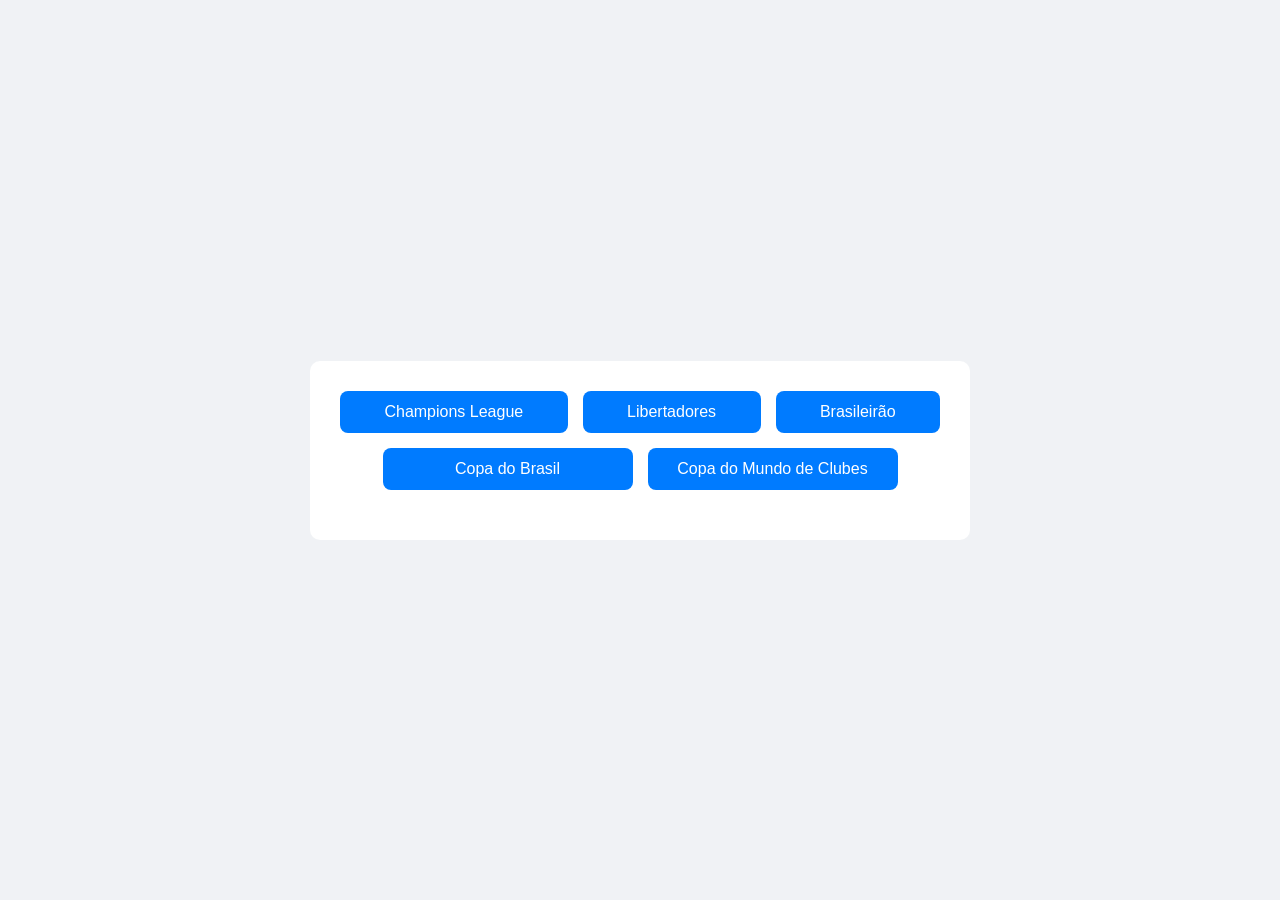
==== index.html @ b745432e "Projeto Cronometro Esportivo primeira versão" ====
<!DOCTYPE html>
<html lang="pt-BR">
<head>
    <meta charset="UTF-8">
    <meta name="viewport" content="width=device-width, initial-scale=1.0">
    <title>Seleção de Competição</title>
    <link rel="stylesheet" href="style.css">
</head>
<body>
    <div class="container">
        <h1 id="competition-title">Selecione a Competição</h1>
        <div class="competitions-grid">
            <button class="competition-btn" data-competition="champions">Champions League</button>
            <button class="competition-btn" data-competition="libertadores">Libertadores</button>
            <button class="competition-btn" data-competition="brasileirao">Brasileirão</button>
            <button class="competition-btn" data-competition="copa-brasil">Copa do Brasil</button>
            <button class="competition-btn" data-competition="mundial-clubes">Copa do Mundo de Clubes</button>
        </div>
    </div>

    <script>
        document.addEventListener('DOMContentLoaded', () => {
            const competitionBtns = document.querySelectorAll('.competition-btn');
            
            competitionBtns.forEach(button => {
                button.addEventListener('click', () => {
                    const selectedCompetition = button.dataset.competition;
                    // Redireciona diretamente para relogio.html com a competição e o modelo padrão de 120min
                    window.location.href = `relogio.html?comp=${selectedCompetition}&model=120min`;
                });
            });
        });
    </script>
</body>
</html>
---- style.css ----
body {
    font-family: 'Arial', sans-serif;
    display: flex;
    justify-content: center;
    align-items: center;
    min-height: 100vh;
    background-color: #f0f2f5;
    margin: 0;
    color: #333;
}

.container {
    background-color: #fff;
    padding: 30px;
    border-radius: 10px;
    text-align: center;
    width: 90%;
    max-width: 600px;
}

/* Garante que todos os títulos sejam escondidos se aparecerem */
h1, h2 {
    display: none !important;
}

.competitions-grid, .model-options, .controls {
    display: flex;
    flex-wrap: wrap;
    justify-content: center;
    gap: 15px;
    margin-bottom: 20px;
}

/* Estilo base para todos os botões principais de navegação e controle */
.competition-btn, .model-btn, .control-btn, .back-btn {
    padding: 12px 25px;
    font-size: 1em;
    border: none;
    border-radius: 8px;
    cursor: pointer;
    transition: background-color 0.3s ease, transform 0.2s ease, color 0.3s ease;
    flex: 1 1 auto;
    max-width: 250px;
    min-width: 150px;
}

/* Cores específicas para botões de competição e modelo (padrão) */
.competition-btn, .model-btn {
    background-color: #007bff;
    color: white;
}

.competition-btn:hover, .model-btn:hover {
    background-color: #0056b3;
    transform: translateY(-2px);
}

/* Estilos padrão para os botões de controle (serão sobrescritos pelas classes de competição) */
#start-btn { background-color: #28a745; color: white; }
#start-btn:hover { background-color: #218838; }

#pause-btn { background-color: #ffc107; color: #333; }
#pause-btn:hover { background-color: #e0a800; }

#reset-btn { background-color: #dc3545; color: white; }
#reset-btn:hover { background-color: #c82333; }

#half-time-btn, #end-match-btn, #start-second-half-btn {
    background-color: #6c757d; color: white;
}
#half-time-btn:hover, #end-match-btn:hover, #start-second-half-btn:hover {
    background-color: #5a6268;
}

#start-extra-time-btn, #end-extra-time-btn {
    background-color: #17a2b8; color: white;
}
#start-extra-time-btn:hover, #end-extra-time-btn:hover {
    background-color: #138496;
}

.back-btn {
    background-color: #6c757d;
    color: white;
    margin-top: 20px;
}
.back-btn:hover {
    background-color: #5a6268;
}

/* Estilo do display do relógio padrão (para outros temas) */
.clock-display {
    font-size: 5em;
    font-weight: bold;
    margin: 40px auto;
    color: #34495e;
    display: flex;
    justify-content: center;
    align-items: baseline;
    width: fit-content;
}

.clock-display span {
    display: inline-block;
    min-width: 80px;
}

/* Estilo para o wrapper de acréscimos (dentro do clock-display) */
.addition-input-wrapper {
    font-size: 0.4em;
    font-weight: normal;
    margin-left: 10px;
    display: flex;
    align-items: flex-end;
    padding-bottom: 10px;
    color: inherit;
}

#addition-time {
    width: 60px;
    padding: 5px;
    font-size: 1em;
    border: 1px solid #000000;
    border-radius: 5px;
    text-align: center;
    margin-left: 5px;
    -moz-appearance: textfield;
}

#addition-time::-webkit-outer-spin-button,
#addition-time::-webkit-inner-spin-button {
    -webkit-appearance: none;
    margin: 0;
}

.hidden {
    display: none !important;
}

/* --- Personalização por Competição --- */

/* Champions League */
.comp-champions {
    background-color: #000;
    color: white;
}
.comp-champions .container { background-color: #2c2c2c; }
.comp-champions .clock-display { color: #fff; }
.comp-champions .control-btn, .comp-champions .back-btn { background-color: #f7d54e; color: #2c2c2c; font-weight: bold; }
.comp-champions .control-btn:hover, .comp-champions .back-btn:hover { background-color: #e0be3a; }
.comp-champions .addition-input-wrapper { color: white; }
.comp-champions .addition-input-wrapper input { background-color: #444; color: #f7d54e; border-color: #f7d54e; }

/* Libertadores */
.comp-libertadores {
    background-image: linear-gradient(to right, #4c0000, #800000);
    color: #eee;
}
.comp-libertadores .container { background-color: #600000; }
.comp-libertadores .clock-display { color: #fff; }
.comp-libertadores .control-btn, .comp-libertadores .back-btn { background-color: #ffd700; color: #4c0000; font-weight: bold; }
.comp-libertadores .control-btn:hover, .comp-libertadores .back-btn:hover { background-color: #e6c200; }
.comp-libertadores .addition-input-wrapper { color: #eee; }
.comp-libertadores .addition-input-wrapper input { background-color: #5a0000; color: #ffd700; border-color: #ffd700; }

/* Brasileirão */
.comp-brasileirao {
    background-image: linear-gradient(to bottom, #004d00, #008000);
    color: #fff;
}
.comp-brasileirao .container { background-color: #006000; }
.comp-brasileirao .clock-display { color: #fff; }
.comp-brasileirao .control-btn, .comp-brasileirao .back-btn { background-color: #ffff00; color: #004d00; font-weight: bold; }
.comp-brasileirao .control-btn:hover, .comp-brasileirao .back-btn:hover { background-color: #e6e600; }
.comp-brasileirao .addition-input-wrapper { color: #fff; }
.comp-brasileirao .addition-input-wrapper input { background-color: #005000; color: #ffff00; border-color: #ffff00; }

/* Copa do Brasil */
.comp-copa-brasil {
    background-image: linear-gradient(to top, #333333, #666666);
    color: #fff;
}
.comp-copa-brasil .container { background-color: #444444; }
.comp-copa-brasil .clock-display { color: #fff; }
.comp-copa-brasil .control-btn, .comp-copa-brasil .back-btn { background-color: #cccccc; color: #333; font-weight: bold; }
.comp-copa-brasil .control-btn:hover, .comp-copa-brasil .back-btn:hover { background-color: #b3b3b3; }
.comp-copa-brasil .addition-input-wrapper { color: #fff; }
.comp-copa-brasil .addition-input-wrapper input { background-color: #555; color: #cccccc; border-color: #cccccc; }


/* Copa do Mundo de Clubes - FOCO PRINCIPAL */
.comp-mundial-clubes {
    background-color: #333;
    color: #fff;
}

.comp-mundial-clubes .container {
    background-color: #d5a434;;
    border: 1px solid #555;
    padding-top: 50px;
    padding-bottom: 50px;
}

/* Esconde qualquer h1 ou h2 que possa surgir por engano */
.comp-mundial-clubes h1,
.comp-mundial-clubes h2 {
    display: none !important;
}

/* --- ESTILOS ESPECÍFICOS DO CRONÔMETRO PARA O MUNDIAL --- */
.comp-mundial-clubes .clock-display {
    background-color: #d5a434; /* Fundo do cronômetro com a cor #d5a434 */
    color: #000000; /* Texto do cronômetro preto */
    font-family: 'Anton', sans-serif; /* Fonte Anton */
    font-size: 3.5em;
    font-weight: normal;
    padding: 10px 25px; /* Aumentado um pouco o padding para destaque */
    border-radius: 5px;
    margin: 0 auto; /* Centraliza horizontalmente */
    width: fit-content;
    display: flex;
    justify-content: center;
    align-items: baseline;
    text-shadow: none; /* Garante que não tenha brilho no texto */
    height: fit-content;
    margin-bottom: 40px;
}

/* Acréscimos dentro do cronômetro para o Mundial */
.comp-mundial-clubes .addition-input-wrapper {
    font-size: 0.4em;
    font-weight: normal;
    margin-left: 10px;
    display: flex;
    align-items: flex-end;
    padding-bottom: 5px;
    color: #000000;
}

.comp-mundial-clubes .addition-input-wrapper input {
    width: 60px;
    padding: 5px;
    font-size: 1em;
    border: 1px solid #777;
    border-radius: 5px;
    text-align: center;
    margin-left: 5px;
    background-color: #d5a434;
    color: #000000;
    outline: none;
}
.comp-mundial-clubes .addition-input-wrapper input:focus {
    border-color: #000000;
}


/* Botões de controle específicos para o tema Mundial de Clubes */
.comp-mundial-clubes .control-btn,
.comp-mundial-clubes .back-btn {
    background-color: #d5a434;
    color: #000000;
    font-weight: bold;
}

.comp-mundial-clubes .control-btn:hover,
.comp-mundial-clubes .back-btn:hover {
    background-color: #c0942e;
}

/* Sobrescreve botões de ação específicos se houver necessidade de manter cores padrão para um botão específico */
.comp-mundial-clubes #start-btn { background-color: #28a745; color: white; }
.comp-mundial-clubes #start-btn:hover { background-color: #218838; }
.comp-mundial-clubes #pause-btn { background-color: #ffc107; color: #333; }
.comp-mundial-clubes #pause-btn:hover { background-color: #e0a800; }
.comp-mundial-clubes #reset-btn { background-color: #dc3545; color: white; }
.comp-mundial-clubes #reset-btn:hover { background-color: #c82333; }
.comp-mundial-clubes #half-time-btn, .comp-mundial-clubes #end-match-btn, .comp-mundial-clubes #start-second-half-btn {
    background-color: #6c757d; color: white;
}
.comp-mundial-clubes #half-time-btn:hover, .comp-mundial-clubes #end-match-btn:hover, .comp-mundial-clubes #start-second-half-btn:hover {
    background-color: #5a6268;
}
.comp-mundial-clubes #start-extra-time-btn, .comp-mundial-clubes #end-extra-time-btn {
    background-color: #17a2b8; color: white;
}
.comp-mundial-clubes #start-extra-time-btn:hover, .comp-mundial-clubes #end-extra-time-btn:hover {
    background-color: #138496;
}


/* --- Responsividade para telas menores --- */
@media (max-width: 768px) {
    .competition-btn, .model-btn {
        flex-basis: 100%;
        max-width: none;
    }
    
    /* Mundial de Clubes Responsivo */
    .comp-mundial-clubes .clock-display {
        font-size: 2.5em;
        padding: 8px 15px;
    }
    .comp-mundial-clubes .addition-input-wrapper {
        font-size: 0.35em;
        margin-left: 8px;
        padding-bottom: 3px;
    }
    .comp-mundial-clubes .addition-input-wrapper input {
        width: 40px;
        padding: 3px;
    }

    /* Ajustes gerais de responsividade para outros temas */
    .clock-display {
        font-size: 3em;
        margin: 20px auto;
    }
    .clock-display span {
        min-width: 50px;
    }
}
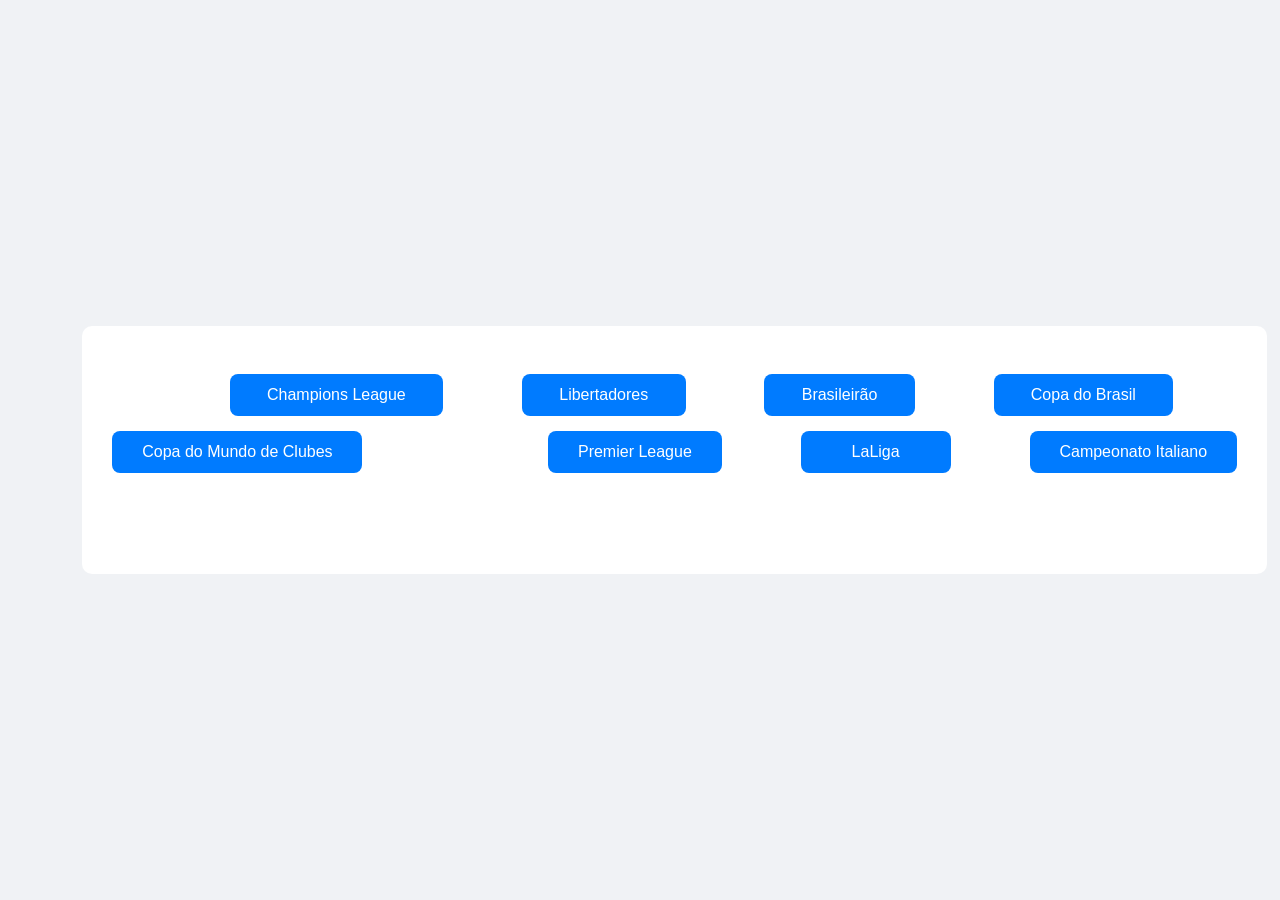
==== commit 1cc36525: "Adiconada as competições la liga, campeonato italiano e PL, retirada dos acréscimos. ajuste dos layo" ====
--- a/index.html
+++ b/index.html
@@ -1,35 +1,46 @@
 <!DOCTYPE html>
 <html lang="pt-BR">
 <head>
-    <meta charset="UTF-8">
-    <meta name="viewport" content="width=device-width, initial-scale=1.0">
-    <title>Seleção de Competição</title>
-    <link rel="stylesheet" href="style.css">
+    <meta charset="UTF-8">
+    <meta name="viewport" content="width=device-width, initial-scale=1.0">
+    <title>Seleção de Competição</title>
+    <link rel="stylesheet" href="style.css">
 </head>
 <body>
-    <div class="container">
-        <h1 id="competition-title">Selecione a Competição</h1>
-        <div class="competitions-grid">
-            <button class="competition-btn" data-competition="champions">Champions League</button>
-            <button class="competition-btn" data-competition="libertadores">Libertadores</button>
-            <button class="competition-btn" data-competition="brasileirao">Brasileirão</button>
-            <button class="competition-btn" data-competition="copa-brasil">Copa do Brasil</button>
-            <button class="competition-btn" data-competition="mundial-clubes">Copa do Mundo de Clubes</button>
-        </div>
-    </div>
+    <div class="container">
+        <h1 id="competition-title">Selecione a Competição</h1>
+        <div class="competitions-grid">
+                        <button class="competition-btn" data-competition="champions">Champions League</button>
+            <button class="competition-btn" data-competition="libertadores">Libertadores</button>
+            <button class="competition-btn" data-competition="brasileirao">Brasileirão</button>
+            <button class="competition-btn" data-competition="copa-brasil">Copa do Brasil</button>
+            <button class="competition-btn" data-competition="mundial-clubes">Copa do Mundo de Clubes</button>
+            
+                        <button class="competition-btn" data-competition="premier-league">Premier League</button>
+            <button class="competition-btn" data-competition="la-liga">LaLiga</button>
+            <button class="competition-btn" data-competition="italiano">Campeonato Italiano</button>
+        </div>
+    </div>
 
-    <script>
-        document.addEventListener('DOMContentLoaded', () => {
-            const competitionBtns = document.querySelectorAll('.competition-btn');
-            
-            competitionBtns.forEach(button => {
-                button.addEventListener('click', () => {
-                    const selectedCompetition = button.dataset.competition;
-                    // Redireciona diretamente para relogio.html com a competição e o modelo padrão de 120min
-                    window.location.href = `relogio.html?comp=${selectedCompetition}&model=120min`;
-                });
-            });
-        });
-    </script>
+    <script>
+        document.addEventListener('DOMContentLoaded', () => {
+            const competitionBtns = document.querySelectorAll('.competition-btn');
+            
+            competitionBtns.forEach(button => {
+                button.addEventListener('click', () => {
+                    const selectedCompetition = button.dataset.competition;
+                    
+                    let model = '120min'; // Padrão com prorrogação
+                    
+                    // Usa o modelo de 90min para as competições de liga
+                    if (selectedCompetition === 'premier-league' || selectedCompetition === 'la-liga' || selectedCompetition === 'italiano' || selectedCompetition === 'brasileirao') {
+                        model = '90min';
+                    }
+                    
+                    window.location.href = `relogio.html?comp=${selectedCompetition}&model=${model}`;
+                });
+            });
+        });
+    </script>
 </body>
 </html>
--- a/style.css
+++ b/style.css
@@ -15,10 +15,9 @@
     border-radius: 10px;
     text-align: center;
     width: 90%;
-    max-width: 600px;
-}
-
-/* Garante que todos os títulos sejam escondidos se aparecerem */
+    max-width: 1200px;
+}
+
 h1, h2 {
     display: none !important;
 }
@@ -31,7 +30,6 @@
     margin-bottom: 20px;
 }
 
-/* Estilo base para todos os botões principais de navegação e controle */
 .competition-btn, .model-btn, .control-btn, .back-btn {
     padding: 12px 25px;
     font-size: 1em;
@@ -44,7 +42,6 @@
     min-width: 150px;
 }
 
-/* Cores específicas para botões de competição e modelo (padrão) */
 .competition-btn, .model-btn {
     background-color: #007bff;
     color: white;
@@ -55,7 +52,6 @@
     transform: translateY(-2px);
 }
 
-/* Estilos padrão para os botões de controle (serão sobrescritos pelas classes de competição) */
 #start-btn { background-color: #28a745; color: white; }
 #start-btn:hover { background-color: #218838; }
 
@@ -65,10 +61,10 @@
 #reset-btn { background-color: #dc3545; color: white; }
 #reset-btn:hover { background-color: #c82333; }
 
-#half-time-btn, #end-match-btn, #start-second-half-btn {
+#half-time-btn, #end-match-btn, #start-second-half-btn, #end-second-half-btn {
     background-color: #6c757d; color: white;
 }
-#half-time-btn:hover, #end-match-btn:hover, #start-second-half-btn:hover {
+#half-time-btn:hover, #end-match-btn:hover, #start-second-half-btn:hover, #end-second-half-btn:hover {
     background-color: #5a6268;
 }
 
@@ -88,43 +84,47 @@
     background-color: #5a6268;
 }
 
-/* Estilo do display do relógio padrão (para outros temas) */
 .clock-display {
-    font-size: 5em;
+    font-size: 20em;
     font-weight: bold;
     margin: 40px auto;
     color: #34495e;
     display: flex;
     justify-content: center;
-    align-items: baseline;
+    align-items: flex-end;
     width: fit-content;
+    white-space: nowrap;
 }
 
 .clock-display span {
     display: inline-block;
-    min-width: 80px;
-}
-
-/* Estilo para o wrapper de acréscimos (dentro do clock-display) */
+}
+
+.plus-sign {
+    font-size: 0.25em;
+    font-weight: bold;
+    margin: 0 15px;
+    color: inherit;
+    align-self: flex-end;
+    padding-bottom: 20px;
+}
+
 .addition-input-wrapper {
-    font-size: 0.4em;
     font-weight: normal;
     margin-left: 10px;
     display: flex;
     align-items: flex-end;
-    padding-bottom: 10px;
     color: inherit;
 }
 
 #addition-time {
-    width: 60px;
-    padding: 5px;
-    font-size: 1em;
+    width: 100px;
+    padding: 20px;
+    font-size: 0.25em;
     border: 1px solid #000000;
     border-radius: 5px;
     text-align: center;
     margin-left: 5px;
-    -moz-appearance: textfield;
 }
 
 #addition-time::-webkit-outer-spin-button,
@@ -139,112 +139,122 @@
 
 /* --- Personalização por Competição --- */
 
-/* Champions League */
+/* Champions League (ATUALIZADO) */
 .comp-champions {
-    background-color: #000;
-    color: white;
-}
-.comp-champions .container { background-color: #2c2c2c; }
+    background-image: linear-gradient(to right, #000bad, #0a0650);
+    color: white;
+}
+.comp-champions .container { 
+    background-image: linear-gradient(to right, #000bad, #0a0650);
+    color: white; /* Adicionando cor de texto para contraste */
+}
 .comp-champions .clock-display { color: #fff; }
 .comp-champions .control-btn, .comp-champions .back-btn { background-color: #f7d54e; color: #2c2c2c; font-weight: bold; }
 .comp-champions .control-btn:hover, .comp-champions .back-btn:hover { background-color: #e0be3a; }
+.comp-champions .plus-sign { color: #fff; padding-bottom: 20px; }
 .comp-champions .addition-input-wrapper { color: white; }
 .comp-champions .addition-input-wrapper input { background-color: #444; color: #f7d54e; border-color: #f7d54e; }
 
-/* Libertadores */
+/* Libertadores (ATUALIZADO) */
 .comp-libertadores {
-    background-image: linear-gradient(to right, #4c0000, #800000);
+    background-image: linear-gradient(to right, #000000, #665a25);
     color: #eee;
 }
-.comp-libertadores .container { background-color: #600000; }
+.comp-libertadores .container {
+    background-image: linear-gradient(to right, #000000, #665a25);
+    color: #eee; /* Adicionando cor de texto para contraste */
+}
 .comp-libertadores .clock-display { color: #fff; }
 .comp-libertadores .control-btn, .comp-libertadores .back-btn { background-color: #ffd700; color: #4c0000; font-weight: bold; }
 .comp-libertadores .control-btn:hover, .comp-libertadores .back-btn:hover { background-color: #e6c200; }
+.comp-libertadores .plus-sign { color: #ffd700; padding-bottom: 20px; }
 .comp-libertadores .addition-input-wrapper { color: #eee; }
 .comp-libertadores .addition-input-wrapper input { background-color: #5a0000; color: #ffd700; border-color: #ffd700; }
 
-/* Brasileirão */
+/* Brasileirão (ATUALIZADO) */
 .comp-brasileirao {
-    background-image: linear-gradient(to bottom, #004d00, #008000);
+    background-image: linear-gradient(to bottom, #001966, #0532ba);
     color: #fff;
 }
-.comp-brasileirao .container { background-color: #006000; }
+.comp-brasileirao .container {
+    background-image: linear-gradient(to bottom, #001966, #0532ba);
+    color: #fff; /* Adicionando cor de texto para contraste */
+}
 .comp-brasileirao .clock-display { color: #fff; }
-.comp-brasileirao .control-btn, .comp-brasileirao .back-btn { background-color: #ffff00; color: #004d00; font-weight: bold; }
+.comp-brasileirao .control-btn, .comp-brasileirao .back-btn { background-color: #ffff00; color: #001966; font-weight: bold; }
 .comp-brasileirao .control-btn:hover, .comp-brasileirao .back-btn:hover { background-color: #e6e600; }
+.comp-brasileirao .plus-sign { color: #ffff00; padding-bottom: 20px; }
 .comp-brasileirao .addition-input-wrapper { color: #fff; }
-.comp-brasileirao .addition-input-wrapper input { background-color: #005000; color: #ffff00; border-color: #ffff00; }
-
-/* Copa do Brasil */
+.comp-brasileirao .addition-input-wrapper input { background-color: #001966; color: #ffff00; border-color: #ffff00; }
+
+/* Copa do Brasil (ATUALIZADO) */
 .comp-copa-brasil {
     background-image: linear-gradient(to top, #333333, #666666);
     color: #fff;
 }
-.comp-copa-brasil .container { background-color: #444444; }
+.comp-copa-brasil .container {
+    background-image: linear-gradient(to top, #333333, #666666);
+    color: #fff; /* Adicionando cor de texto para contraste */
+}
 .comp-copa-brasil .clock-display { color: #fff; }
 .comp-copa-brasil .control-btn, .comp-copa-brasil .back-btn { background-color: #cccccc; color: #333; font-weight: bold; }
 .comp-copa-brasil .control-btn:hover, .comp-copa-brasil .back-btn:hover { background-color: #b3b3b3; }
+.comp-copa-brasil .plus-sign { color: #cccccc; padding-bottom: 20px; }
 .comp-copa-brasil .addition-input-wrapper { color: #fff; }
 .comp-copa-brasil .addition-input-wrapper input { background-color: #555; color: #cccccc; border-color: #cccccc; }
-
 
 /* Copa do Mundo de Clubes - FOCO PRINCIPAL */
 .comp-mundial-clubes {
     background-color: #333;
     color: #fff;
 }
-
 .comp-mundial-clubes .container {
-    background-color: #d5a434;;
+    background-color: #d5a434;
     border: 1px solid #555;
     padding-top: 50px;
     padding-bottom: 50px;
 }
-
-/* Esconde qualquer h1 ou h2 que possa surgir por engano */
-.comp-mundial-clubes h1,
-.comp-mundial-clubes h2 {
-    display: none !important;
-}
-
-/* --- ESTILOS ESPECÍFICOS DO CRONÔMETRO PARA O MUNDIAL --- */
 .comp-mundial-clubes .clock-display {
-    background-color: #d5a434; /* Fundo do cronômetro com a cor #d5a434 */
-    color: #000000; /* Texto do cronômetro preto */
-    font-family: 'Anton', sans-serif; /* Fonte Anton */
-    font-size: 3.5em;
+    background-color: #d5a434;
+    color: #000000;
+    font-family: 'Anton', sans-serif;
+    font-size: 14em;
     font-weight: normal;
-    padding: 10px 25px; /* Aumentado um pouco o padding para destaque */
+    padding: 40px 100px;
     border-radius: 5px;
-    margin: 0 auto; /* Centraliza horizontalmente */
+    margin: 0 auto;
     width: fit-content;
     display: flex;
     justify-content: center;
-    align-items: baseline;
-    text-shadow: none; /* Garante que não tenha brilho no texto */
+    align-items: flex-end;
+    text-shadow: none;
     height: fit-content;
     margin-bottom: 40px;
 }
-
-/* Acréscimos dentro do cronômetro para o Mundial */
+.comp-mundial-clubes .plus-sign {
+    font-size: 0.25em;
+    font-weight: bold;
+    margin: 0 15px;
+    color: #000000;
+    align-self: flex-end;
+    padding-bottom: 20px;
+}
 .comp-mundial-clubes .addition-input-wrapper {
-    font-size: 0.4em;
     font-weight: normal;
-    margin-left: 10px;
+    margin-left: 40px;
     display: flex;
     align-items: flex-end;
-    padding-bottom: 5px;
-    color: #000000;
-}
-
+    padding-bottom: 20px;
+    color: #000000;
+}
 .comp-mundial-clubes .addition-input-wrapper input {
-    width: 60px;
-    padding: 5px;
-    font-size: 1em;
+    width: 240px;
+    padding: 20px;
+    font-size: 1.5em;
     border: 1px solid #777;
     border-radius: 5px;
     text-align: center;
-    margin-left: 5px;
+    margin-left: 20px;
     background-color: #d5a434;
     color: #000000;
     outline: none;
@@ -252,32 +262,24 @@
 .comp-mundial-clubes .addition-input-wrapper input:focus {
     border-color: #000000;
 }
-
-
-/* Botões de controle específicos para o tema Mundial de Clubes */
-.comp-mundial-clubes .control-btn,
-.comp-mundial-clubes .back-btn {
+.comp-mundial-clubes .control-btn, .comp-mundial-clubes .back-btn {
     background-color: #d5a434;
     color: #000000;
     font-weight: bold;
 }
-
-.comp-mundial-clubes .control-btn:hover,
-.comp-mundial-clubes .back-btn:hover {
+.comp-mundial-clubes .control-btn:hover, .comp-mundial-clubes .back-btn:hover {
     background-color: #c0942e;
 }
-
-/* Sobrescreve botões de ação específicos se houver necessidade de manter cores padrão para um botão específico */
 .comp-mundial-clubes #start-btn { background-color: #28a745; color: white; }
 .comp-mundial-clubes #start-btn:hover { background-color: #218838; }
 .comp-mundial-clubes #pause-btn { background-color: #ffc107; color: #333; }
 .comp-mundial-clubes #pause-btn:hover { background-color: #e0a800; }
 .comp-mundial-clubes #reset-btn { background-color: #dc3545; color: white; }
 .comp-mundial-clubes #reset-btn:hover { background-color: #c82333; }
-.comp-mundial-clubes #half-time-btn, .comp-mundial-clubes #end-match-btn, .comp-mundial-clubes #start-second-half-btn {
+.comp-mundial-clubes #half-time-btn, .comp-mundial-clubes #end-match-btn, .comp-mundial-clubes #start-second-half-btn, .comp-mundial-clubes #end-second-half-btn {
     background-color: #6c757d; color: white;
 }
-.comp-mundial-clubes #half-time-btn:hover, .comp-mundial-clubes #end-match-btn:hover, .comp-mundial-clubes #start-second-half-btn:hover {
+.comp-mundial-clubes #half-time-btn:hover, .comp-mundial-clubes #end-match-btn:hover, .comp-mundial-clubes #start-second-half-btn:hover, .comp-mundial-clubes #end-second-half-btn:hover {
     background-color: #5a6268;
 }
 .comp-mundial-clubes #start-extra-time-btn, .comp-mundial-clubes #end-extra-time-btn {
@@ -287,6 +289,55 @@
     background-color: #138496;
 }
 
+/* --- Estilos para as novas competições --- */
+
+/* Premier League (ATUALIZADO) */
+.comp-premier-league {
+    background-image: linear-gradient(to right, #63057b, #1f0160);
+    color: white;
+}
+.comp-premier-league .container {
+    background-image: linear-gradient(to right, #63057b, #1f0160);
+    color: white; /* Adicionando cor de texto para contraste */
+}
+.comp-premier-league .clock-display { color: #fff; }
+.comp-premier-league .control-btn, .comp-premier-league .back-btn { background-color: #ff0000; color: white; font-weight: bold; }
+.comp-premier-league .control-btn:hover, .comp-premier-league .back-btn:hover { background-color: #cc0000; }
+.comp-premier-league .plus-sign { color: #ff0000; padding-bottom: 20px; }
+.comp-premier-league .addition-input-wrapper { color: white; }
+.comp-premier-league .addition-input-wrapper input { background-color: #33014a; color: #fff; border-color: #ff0000; }
+
+/* LaLiga (ATUALIZADO) */
+.comp-la-liga {
+    background-image: linear-gradient(to right, #ff0000, #ffc400);
+    color: #333;
+}
+.comp-la-liga .container {
+    background-image: linear-gradient(to right, #ff0000, #ffc400);
+    color: #333; /* Adicionando cor de texto para contraste */
+}
+.comp-la-liga .clock-display { color: #fff; }
+.comp-la-liga .control-btn, .comp-la-liga .back-btn { background-color: #ffc400; color: #ff0000; font-weight: bold; }
+.comp-la-liga .control-btn:hover, .comp-la-liga .back-btn:hover { background-color: #e6b100; }
+.comp-la-liga .plus-sign { color: #ffc400; padding-bottom: 20px; }
+.comp-la-liga .addition-input-wrapper { color: #333; }
+.comp-la-liga .addition-input-wrapper input { background-color: rgba(255, 0, 0, 0.5); color: #fff; border-color: #ffc400; }
+
+/* Campeonato Italiano (ATUALIZADO) */
+.comp-italiano {
+    background-image: linear-gradient(to right, #360044, #060169);
+    color: white;
+}
+.comp-italiano .container {
+    background-image: linear-gradient(to right, #360044, #060169);
+    color: white; /* Adicionando cor de texto para contraste */
+}
+.comp-italiano .clock-display { color: #fff; }
+.comp-italiano .control-btn, .comp-italiano .back-btn { background-color: #00ff00; color: #360044; font-weight: bold; }
+.comp-italiano .control-btn:hover, .comp-italiano .back-btn:hover { background-color: #00cc00; }
+.comp-italiano .plus-sign { color: #00ff00; padding-bottom: 20px; }
+.comp-italiano .addition-input-wrapper { color: white; }
+.comp-italiano .addition-input-wrapper input { background-color: #1a0022; color: #fff; border-color: #00ff00; }
 
 /* --- Responsividade para telas menores --- */
 @media (max-width: 768px) {
@@ -295,27 +346,44 @@
         max-width: none;
     }
     
-    /* Mundial de Clubes Responsivo */
+    .container {
+        width: 95%;
+        padding: 20px;
+    }
+
     .comp-mundial-clubes .clock-display {
-        font-size: 2.5em;
-        padding: 8px 15px;
+        font-size: 10em;
+        padding: 32px 60px;
+        align-items: flex-end;
+    }
+    .comp-mundial-clubes .plus-sign {
+        font-size: 0.25em;
+        margin: 0 10px;
+        padding-bottom: 12px;
     }
     .comp-mundial-clubes .addition-input-wrapper {
-        font-size: 0.35em;
-        margin-left: 8px;
-        padding-bottom: 3px;
+        margin-left: 32px;
+        padding-bottom: 12px;
+        color: #000000;
     }
     .comp-mundial-clubes .addition-input-wrapper input {
-        width: 40px;
-        padding: 3px;
+        width: 160px;
+        padding: 12px;
+        font-size: 1.5em;
+        margin-left: 16px;
     }
 
     /* Ajustes gerais de responsividade para outros temas */
     .clock-display {
-        font-size: 3em;
-        margin: 20px auto;
+        font-size: 12em;
+        margin: 40px auto;
+        align-items: flex-end;
     }
     .clock-display span {
-        min-width: 50px;
-    }
-}+        min-width: 150px;
+    }
+    .plus-sign {
+        font-size: 0.25em;
+        padding-bottom: 12px;
+    }
+}
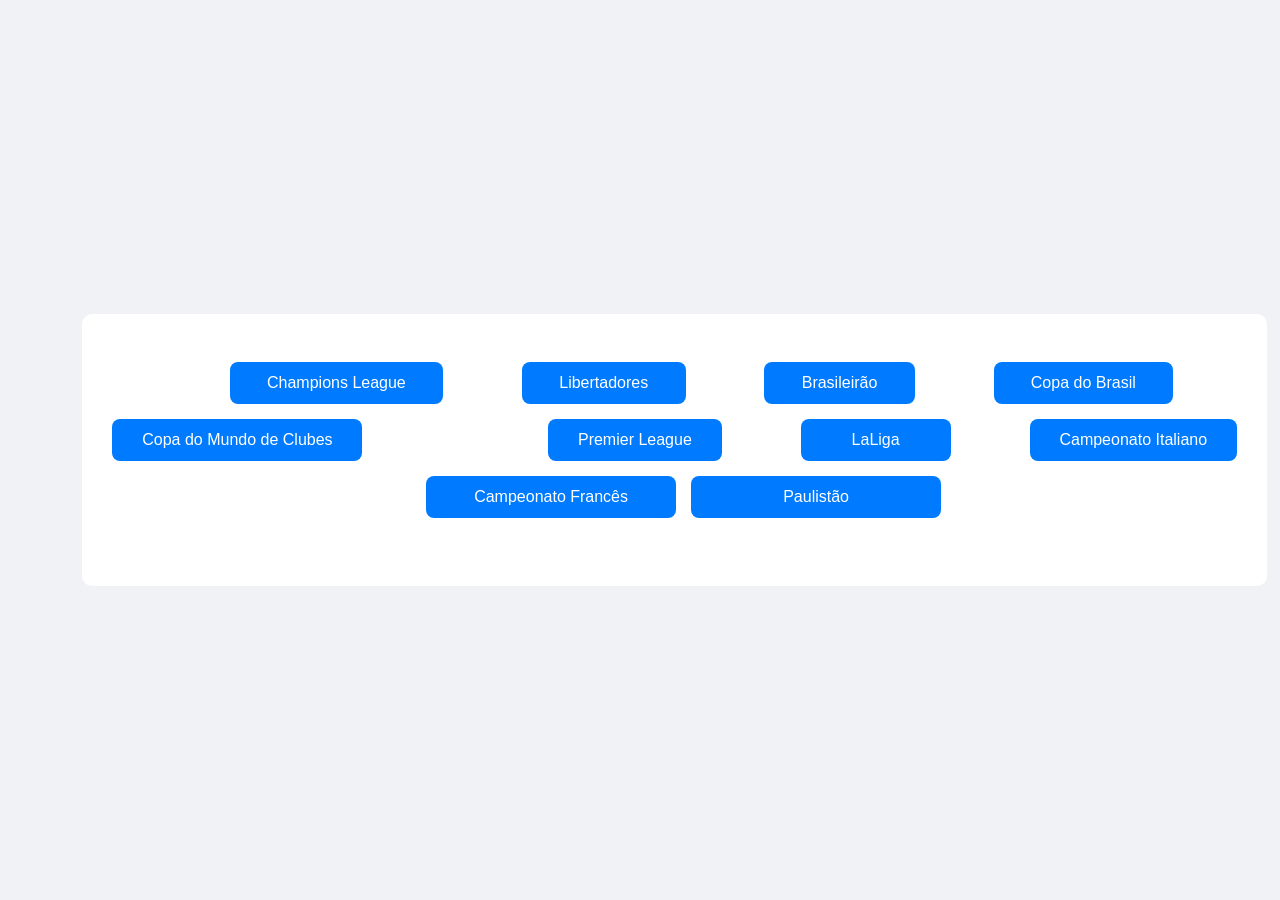
==== commit b1245ed0: "feat: estrutura inicial do relógio esportivo com temas de competições" ====
--- a/index.html
+++ b/index.html
@@ -19,6 +19,8 @@
                         <button class="competition-btn" data-competition="premier-league">Premier League</button>
             <button class="competition-btn" data-competition="la-liga">LaLiga</button>
             <button class="competition-btn" data-competition="italiano">Campeonato Italiano</button>
+            <button class="competition-btn" data-competition="frances">Campeonato Francês</button>
+            <button class="competition-btn" data-competition="paulistao">Paulistão</button>
         </div>
     </div>
 
--- a/style.css
+++ b/style.css
@@ -175,10 +175,12 @@
 .comp-brasileirao {
     background-image: linear-gradient(to bottom, #001966, #0532ba);
     color: #fff;
+    font-family: 'Helvetica Neue LT Std', Helvetica, Arial, sans-serif;
 }
 .comp-brasileirao .container {
     background-image: linear-gradient(to bottom, #001966, #0532ba);
     color: #fff; /* Adicionando cor de texto para contraste */
+    font-family: 'Helvetica Neue LT Std', Helvetica, Arial, sans-serif;
 }
 .comp-brasileirao .clock-display { color: #fff; }
 .comp-brasileirao .control-btn, .comp-brasileirao .back-btn { background-color: #ffff00; color: #001966; font-weight: bold; }
@@ -373,6 +375,49 @@
         margin-left: 16px;
     }
 
+    /* Paulistão (NOVO) */
+.comp-paulistao {
+    background-image: linear-gradient(to right, #fc4035, #fc4035);
+    color: white;
+}
+
+.comp-paulistao .container {
+    background-image: linear-gradient(to right, #fc4035, #fc4035);
+    color: white;
+}
+
+.comp-paulistao .clock-display {
+    color: #fff;
+    /* Aplicando a fonte específica solicitada */
+    font-family: 'Cervino Black Neue', 'Arial Black', sans-serif;
+    text-transform: uppercase;
+}
+
+.comp-paulistao .control-btn, .comp-paulistao .back-btn {
+    background-color: #ffffff;
+    color: #fc4035;
+    font-weight: bold;
+    font-family: 'Cervino Black Neue', sans-serif;
+}
+
+.comp-paulistao .control-btn:hover, .comp-paulistao .back-btn:hover {
+    background-color: #e2e2e2;
+}
+
+.comp-paulistao .plus-sign {
+    color: #fff;
+}
+
+.comp-paulistao .addition-input-wrapper {
+    color: white;
+}
+
+.comp-paulistao .addition-input-wrapper input {
+    background-color: rgba(255, 255, 255, 0.2);
+    color: #fff;
+    border: 2px solid #fff;
+}
+
     /* Ajustes gerais de responsividade para outros temas */
     .clock-display {
         font-size: 12em;
@@ -386,4 +431,6 @@
         font-size: 0.25em;
         padding-bottom: 12px;
     }
-}
+
+
+}
